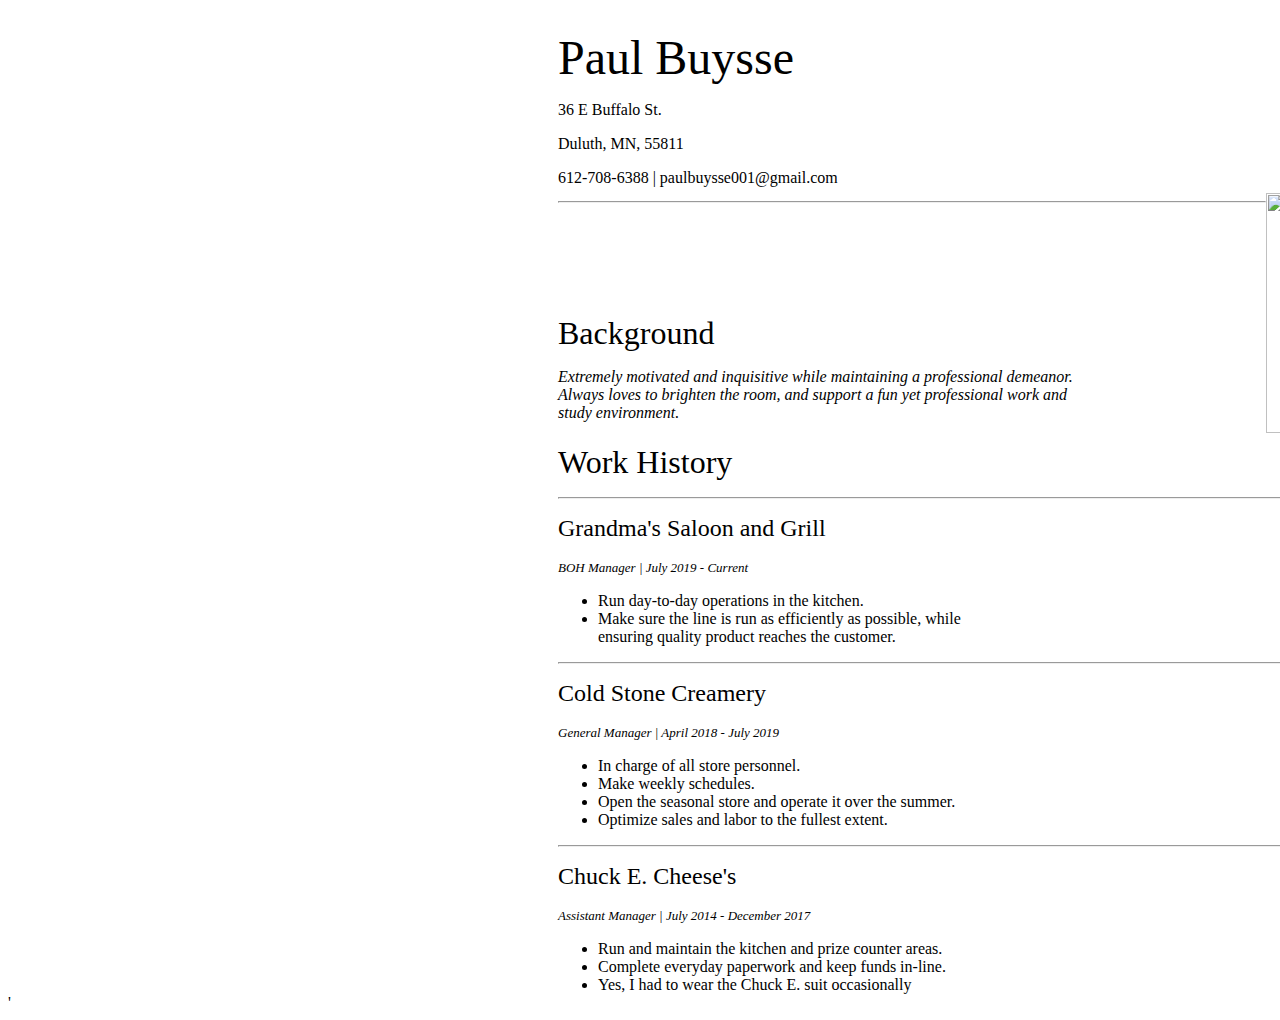
==== index.html @ 15b8af93 "Floating image maybe" ====
<!DOCTYPE html>
<html>
  <head>
    <div class="Top">
    <title>Paul Buysse</title>
      <link rel="stylesheet" href="style.css"/>
    <p><font size="+5">Paul Buysse</font></p>
      <p>36 E Buffalo St.</p>
      <p>Duluth, MN, 55811</p>
      <p>612-708-6388 | paulbuysse001@gmail.com</p>
    </div>
    <div class="Image">
    <img src=https://i.imgur.com/r6pnWRs.jpg height="240" width="240" style="float:right">
<hr>
    </div>
    <div class="Bio">
      <p><font size="+3">Background</font></p>
      <p><i>Extremely motivated and inquisitive while maintaining a professional demeanor. <br>
        Always loves to brighten the room, and support a fun yet professional work and <br>study environment.</i></p>
    </div>
  </head>
<br>
  <body>

    <div class="Work">
     <p><font size="+3">Work History</font></p>
<hr>
  <p><font size="+2">Grandma's Saloon and Grill</font></p>
  <p><font size="-1"><i>BOH Manager | 
       July 2019 - Current</i></font></p>
        <ul>
          <li>Run day-to-day operations in the kitchen.</li>
          <li>Make sure the line is run as efficiently as possible, while<br> ensuring quality product reaches the customer.</li>
        </ul>
<hr>
  <p><font size="+2">Cold Stone Creamery</font></p>
      <p><font size="-1"><i>General Manager | 
        April 2018 - July 2019</i></font></p>
        <ul>
          <li>In charge of all store personnel.</li>
          <li>Make weekly schedules.</li>
          <li>Open the seasonal store and operate it over the summer.</li>
          <li>Optimize sales and labor to the fullest extent.</li>
        </ul>
<hr>  
  <p><font size="+2">Chuck E. Cheese's</font></p>
  <p><font size="-1"><i>Assistant Manager | 
     July 2014 - December 2017</i></font></p>
         <ul>
          <li>Run and maintain the kitchen and prize counter areas.</li>
          <li>Complete everyday paperwork and keep funds in-line.</li>
          <li>Yes, I had to wear the Chuck E. suit occasionally</li>
         </ul>
    </div>
  </body>
</html>
'
---- style.css ----
.Bio {
  display: inline-block;
  margin-top: 6px;
  margin-right: 550px;
  margin-left: 550px;
  width: 75%;
  height: 100px;
}

.Top {
  display: inline-block;
  margin-top: 6px;
  margin-right: 550px;
  margin-left: 550px;
  width: 75%;
  height: 100px;
}

.Image{
  display: inline-block;
  margin-top: 6px;
  margin-right: 550px;
  margin-left: 550px;
  width: 75%;
  height: 100px;
}

.Work {
  display: inline-block;
  margin-top: 6px;
  margin-right: 550px;
  margin-left: 550px;
  width: 75%;
  height: 100px;
}
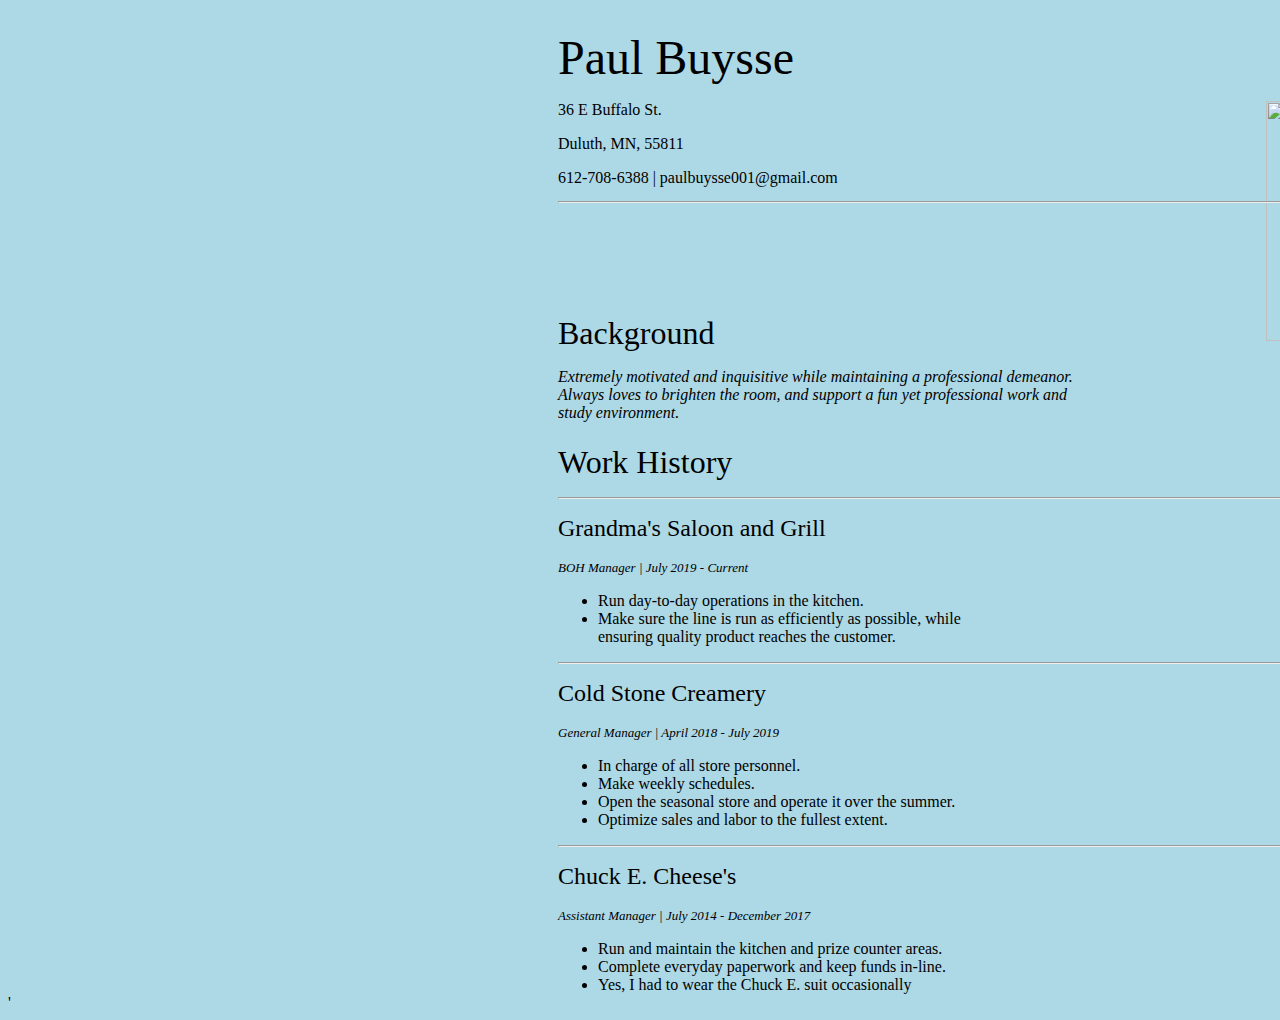
==== commit 4de0a77a: "Moved image" ====
--- a/index.html
+++ b/index.html
@@ -4,13 +4,12 @@
     <div class="Top">
     <title>Paul Buysse</title>
       <link rel="stylesheet" href="style.css"/>
-    <p><font size="+5">Paul Buysse</font></p>
+    <p><font size="+5">Paul Buysse</font></p><img src=https://i.imgur.com/r6pnWRs.jpg height="240" width="240" style="float:right">
       <p>36 E Buffalo St.</p>
       <p>Duluth, MN, 55811</p>
       <p>612-708-6388 | paulbuysse001@gmail.com</p>
     </div>
     <div class="Image">
-    <img src=https://i.imgur.com/r6pnWRs.jpg height="240" width="240" style="float:right">
 <hr>
     </div>
     <div class="Bio">
--- a/style.css
+++ b/style.css
@@ -34,3 +34,6 @@
   height: 100px;
 }
 
+body {
+  background-color: lightblue;
+}
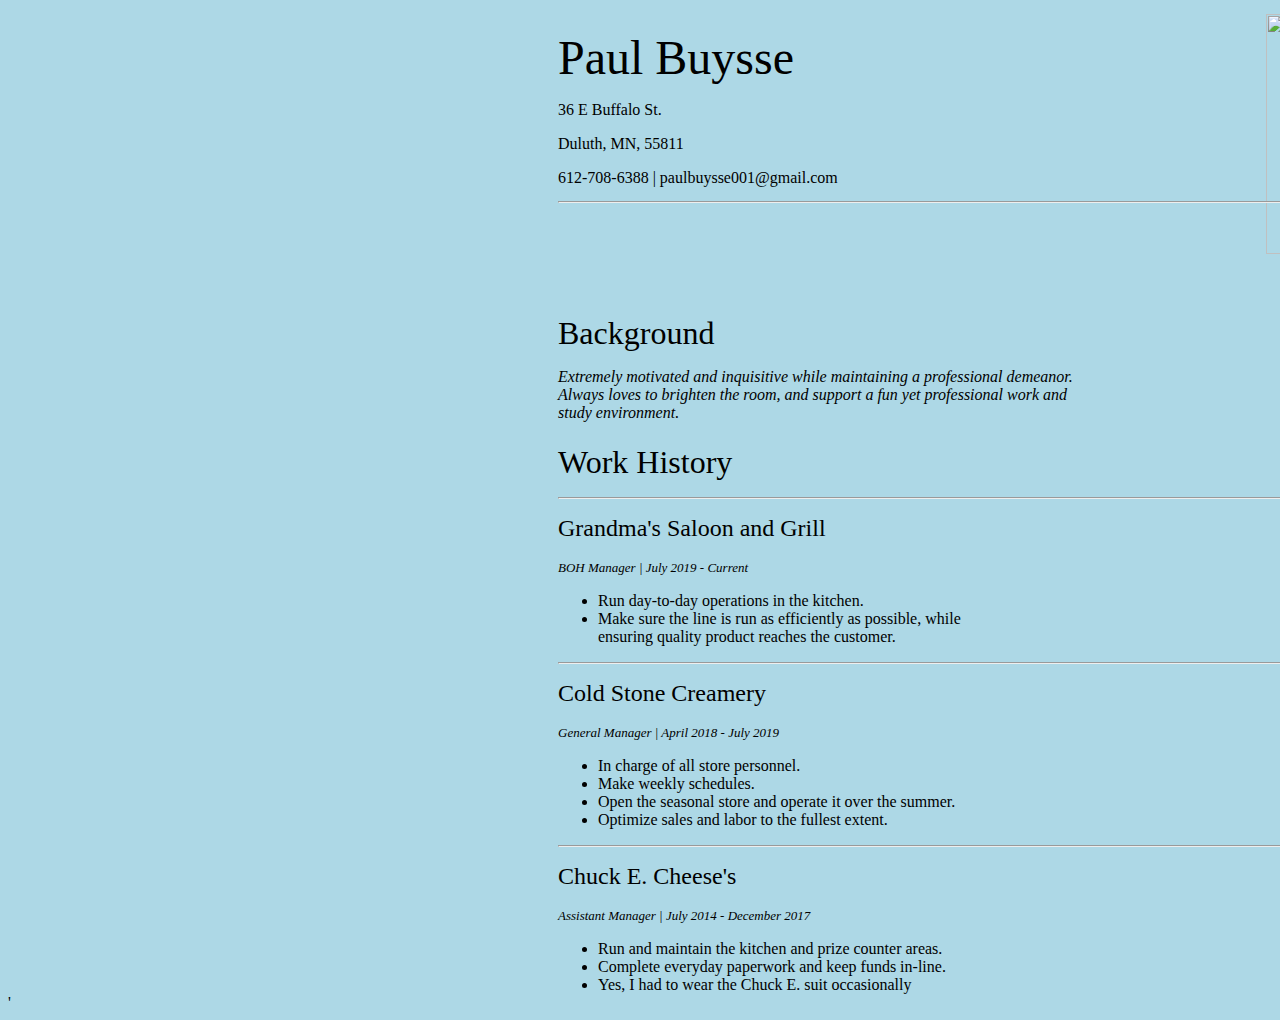
==== commit 96e28839: "EVEN MORE image moving" ====
--- a/index.html
+++ b/index.html
@@ -4,7 +4,8 @@
     <div class="Top">
     <title>Paul Buysse</title>
       <link rel="stylesheet" href="style.css"/>
-    <p><font size="+5">Paul Buysse</font></p><img src=https://i.imgur.com/r6pnWRs.jpg height="240" width="240" style="float:right">
+      <img src=https://i.imgur.com/r6pnWRs.jpg height="240" width="240" style="float:right">
+    <p><font size="+5">Paul Buysse</font></p>
       <p>36 E Buffalo St.</p>
       <p>Duluth, MN, 55811</p>
       <p>612-708-6388 | paulbuysse001@gmail.com</p>
--- a/style.css
+++ b/style.css
@@ -1,3 +1,7 @@
+body {
+  background-color: lightblue;
+}
+
 .Bio {
   display: inline-block;
   margin-top: 6px;
@@ -34,6 +38,3 @@
   height: 100px;
 }
 
-body {
-  background-color: lightblue;
-}
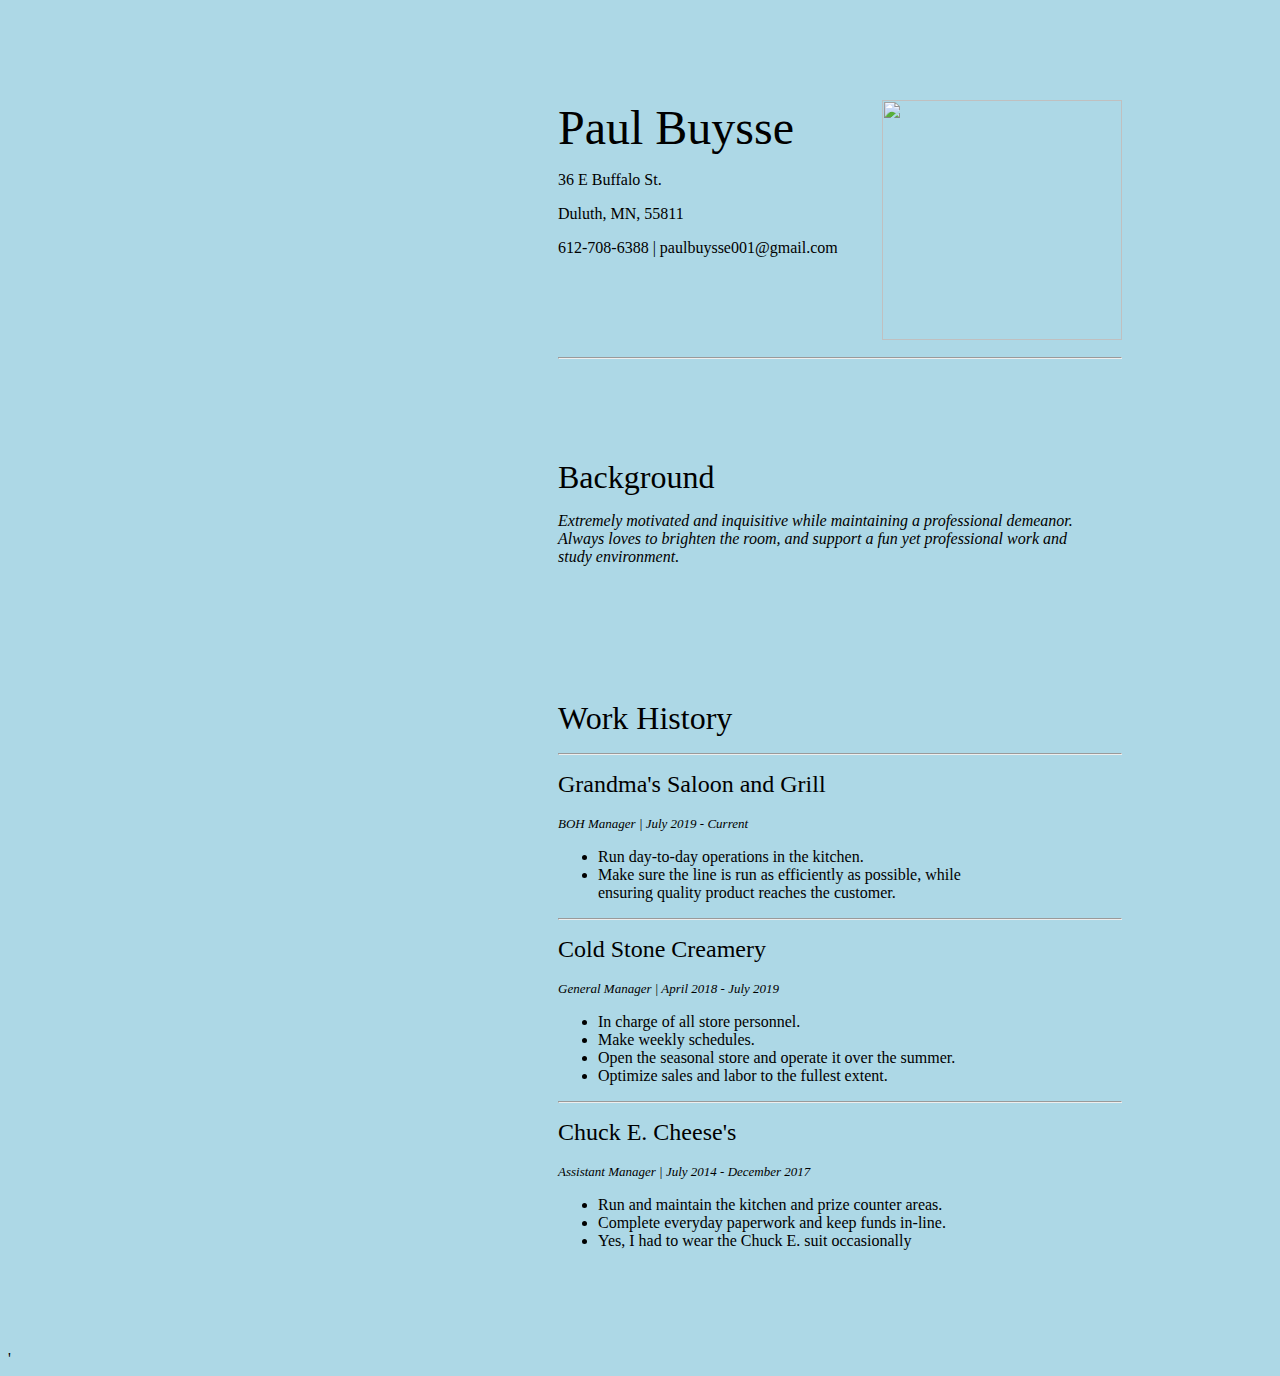
==== commit 7dd4e721: "Added image border back" ====
--- a/index.html
+++ b/index.html
@@ -4,7 +4,7 @@
     <div class="Top">
     <title>Paul Buysse</title>
       <link rel="stylesheet" href="style.css"/>
-      <img src=https://i.imgur.com/r6pnWRs.jpg height="240" width="240" style="float:right">
+      <img src=https://i.imgur.com/r6pnWRs.jpg height="240" width="240" style="float:right" style="border:10px outset silver;">
     <p><font size="+5">Paul Buysse</font></p>
       <p>36 E Buffalo St.</p>
       <p>Duluth, MN, 55811</p>
--- a/style.css
+++ b/style.css
@@ -3,38 +3,28 @@
 }
 
 .Bio {
-  display: inline-block;
-  margin-top: 6px;
-  margin-right: 550px;
+  margin-right: 150px;
   margin-left: 550px;
-  width: 75%;
-  height: 100px;
 }
 
 .Top {
-  display: inline-block;
-  margin-top: 6px;
-  margin-right: 550px;
+  margin-top: 100px;
+  margin-bottom: 100px;
+  margin-right: 150px;
   margin-left: 550px;
-  width: 75%;
-  height: 100px;
 }
 
 .Image{
-  display: inline-block;
-  margin-top: 6px;
-  margin-right: 550px;
+  margin-top: 100px;
+  margin-bottom: 100px;
+  margin-right: 150px;
   margin-left: 550px;
-  width: 75%;
-  height: 100px;
 }
 
 .Work {
-  display: inline-block;
-  margin-top: 6px;
-  margin-right: 550px;
+  margin-top: 100px;
+  margin-bottom: 100px;
+  margin-right: 150px;
   margin-left: 550px;
-  width: 75%;
-  height: 100px;
 }
 
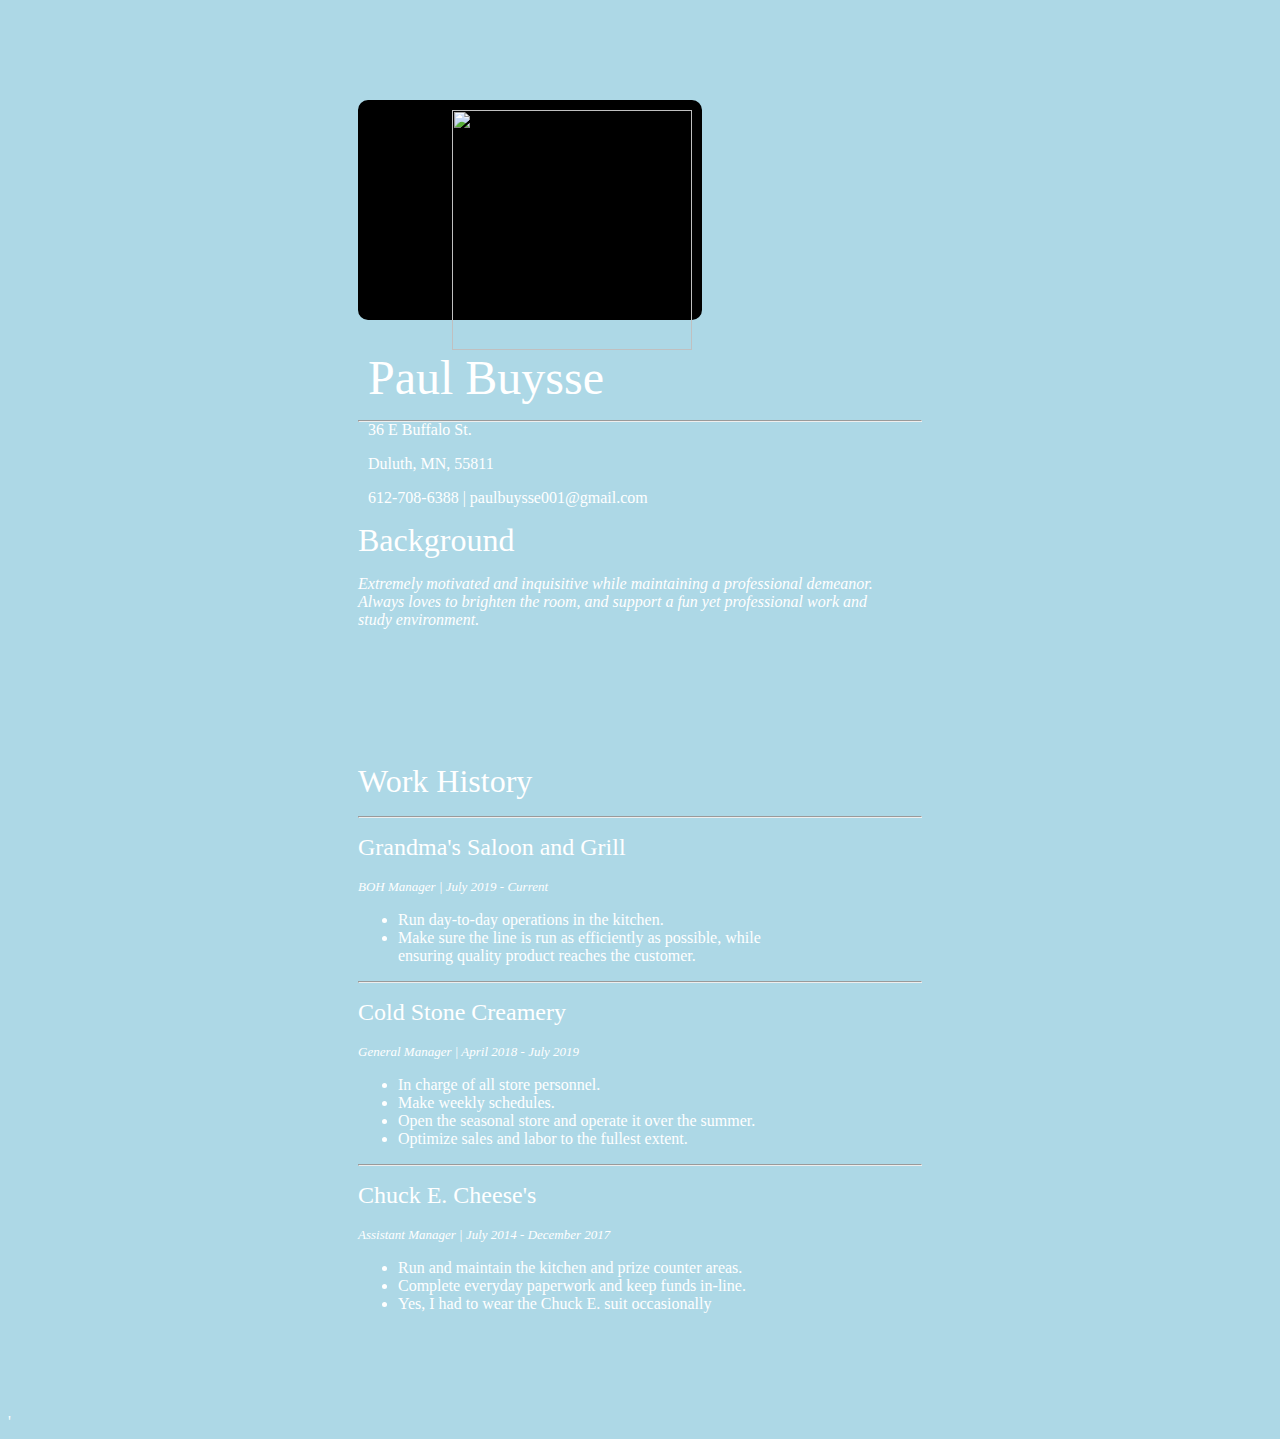
==== commit 1eff6107: "Jk, no border anymore" ====
--- a/index.html
+++ b/index.html
@@ -4,7 +4,7 @@
     <div class="Top">
     <title>Paul Buysse</title>
       <link rel="stylesheet" href="style.css"/>
-      <img src=https://i.imgur.com/r6pnWRs.jpg height="240" width="240" style="float:right" style="border:10px outset silver;">
+      <img src=https://i.imgur.com/r6pnWRs.jpg height="240" width="240" style="float:right">
     <p><font size="+5">Paul Buysse</font></p>
       <p>36 E Buffalo St.</p>
       <p>Duluth, MN, 55811</p>
--- a/style.css
+++ b/style.css
@@ -2,29 +2,40 @@
   background-color: lightblue;
 }
 
+body {
+  color: white;
+}
+
 .Bio {
-  margin-right: 150px;
-  margin-left: 550px;
+  margin-right: 350px;
+  margin-left: 350px;
 }
 
 .Top {
   margin-top: 100px;
   margin-bottom: 100px;
-  margin-right: 150px;
-  margin-left: 550px;
+  margin-right: 350px;
+  margin-left: 350px;
 }
 
 .Image{
   margin-top: 100px;
   margin-bottom: 100px;
-  margin-right: 150px;
-  margin-left: 550px;
+  margin-right: 350px;
+  margin-left: 350px;
 }
 
 .Work {
   margin-top: 100px;
   margin-bottom: 100px;
-  margin-right: 150px;
-  margin-left: 550px;
+  margin-right: 350px;
+  margin-left: 350px;
 }
 
+.Top{
+    border:10px solid #000;
+    border-radius: 10px 10px 10px 10px;
+    width: 324px;
+    height: 200px;
+    background-color:#000;
+}
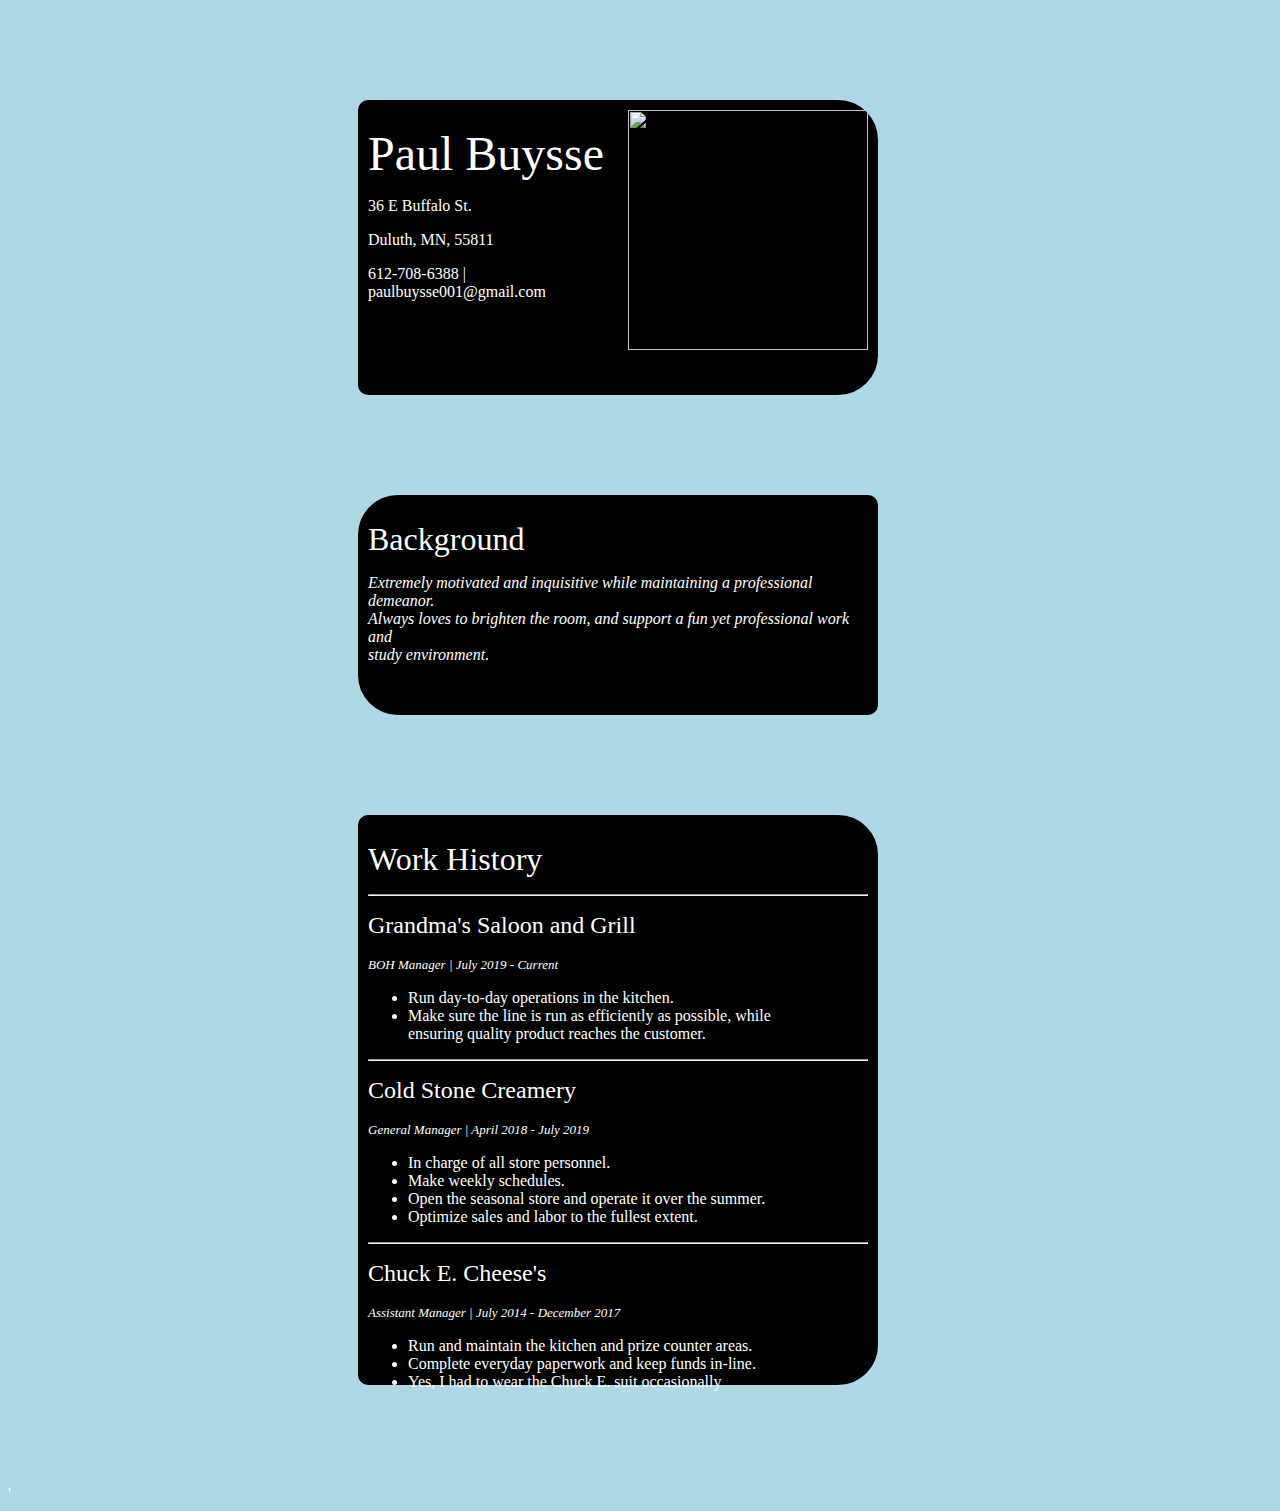
==== commit 321373b2: "Removed some breaks and lines" ====
--- a/index.html
+++ b/index.html
@@ -11,7 +11,6 @@
       <p>612-708-6388 | paulbuysse001@gmail.com</p>
     </div>
     <div class="Image">
-<hr>
     </div>
     <div class="Bio">
       <p><font size="+3">Background</font></p>
@@ -19,7 +18,6 @@
         Always loves to brighten the room, and support a fun yet professional work and <br>study environment.</i></p>
     </div>
   </head>
-<br>
   <body>
 
     <div class="Work">
--- a/style.css
+++ b/style.css
@@ -34,8 +34,24 @@
 
 .Top{
     border:10px solid #000;
-    border-radius: 10px 10px 10px 10px;
-    width: 324px;
+    border-radius: 10px 40px 40px 10px;
+    width: 500px;
+    height: 275px;
+    background-color:#000;
+}
+
+.Bio{
+    border:10px solid #000;
+    border-radius: 40px 10px 10px 40px;
+    width: 500px;
     height: 200px;
     background-color:#000;
 }
+
+.Work{
+    border:10px solid #000;
+    border-radius: 10px 40px 40px 10px;
+    width: 500px;
+    height: 550px;
+    background-color:#000;
+}
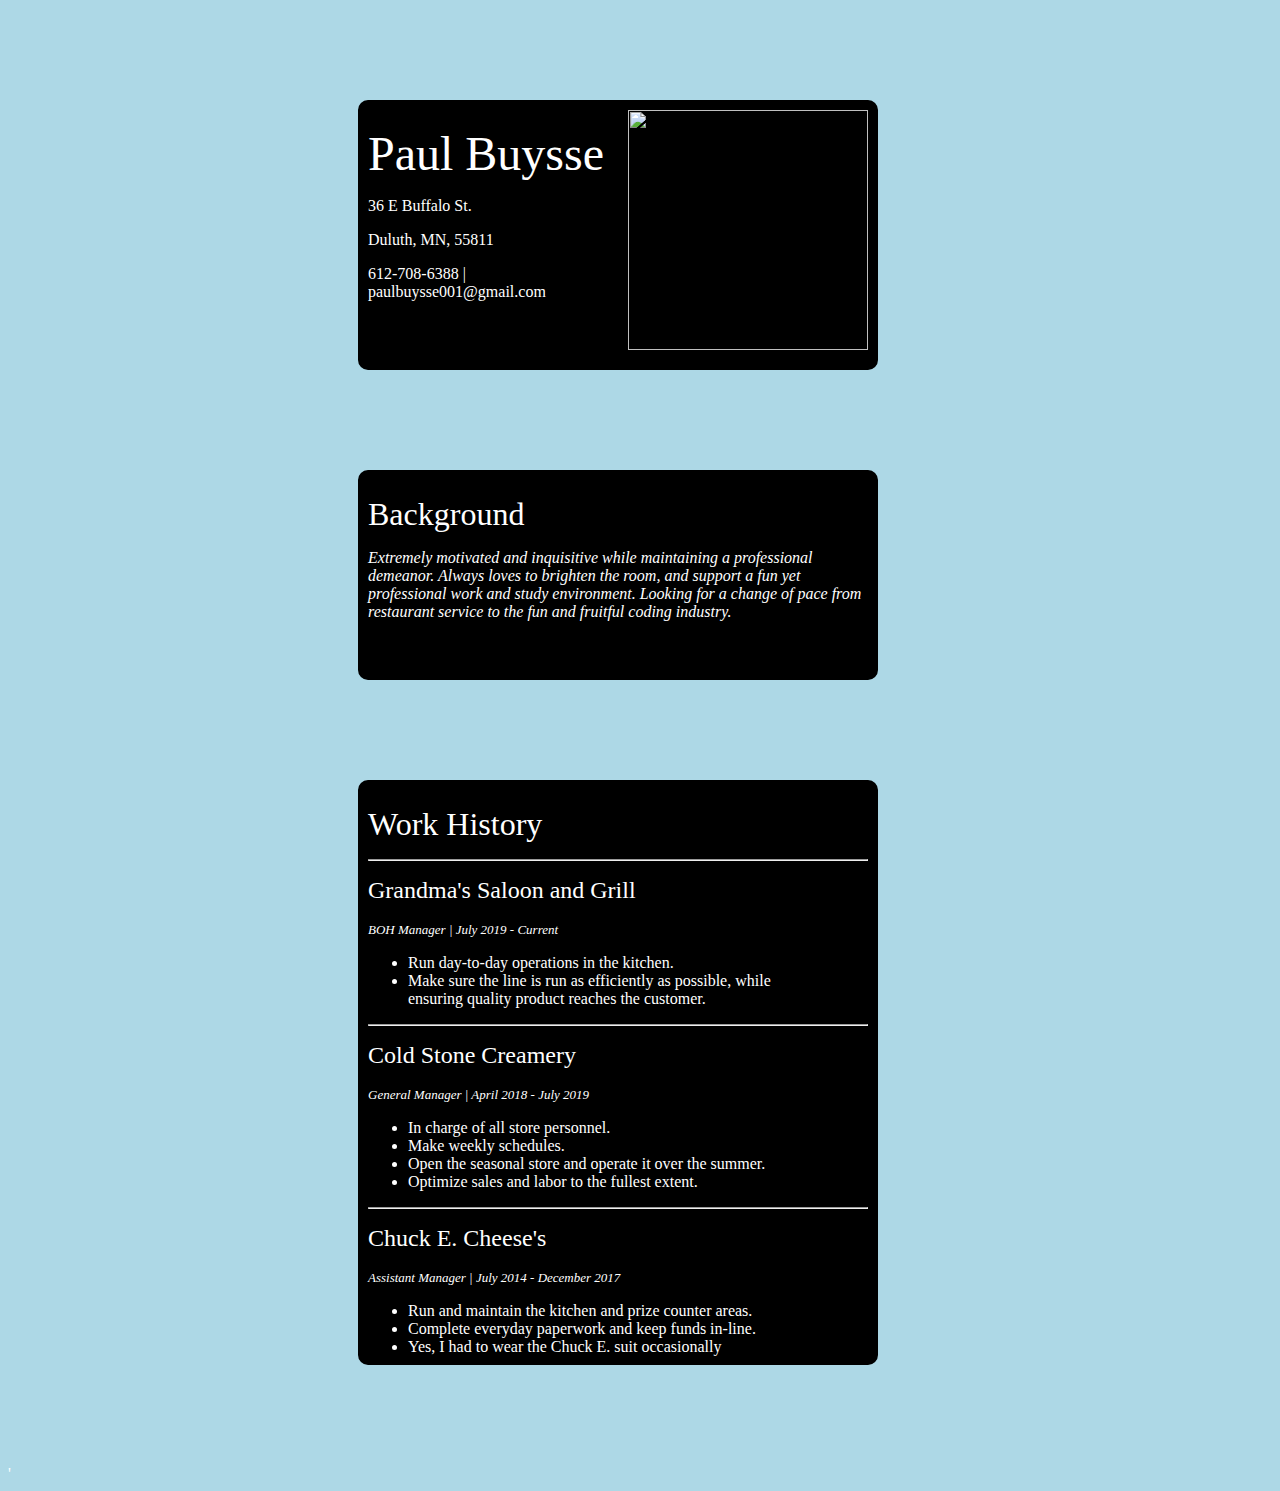
==== commit 14fd7744: "Added text to bio" ====
--- a/index.html
+++ b/index.html
@@ -14,8 +14,9 @@
     </div>
     <div class="Bio">
       <p><font size="+3">Background</font></p>
-      <p><i>Extremely motivated and inquisitive while maintaining a professional demeanor. <br>
-        Always loves to brighten the room, and support a fun yet professional work and <br>study environment.</i></p>
+      <p><i>Extremely motivated and inquisitive while maintaining a professional demeanor.
+        Always loves to brighten the room, and support a fun yet professional work and study environment.
+        Looking for a change of pace from restaurant service to the fun and fruitful coding industry.</i></p>
     </div>
   </head>
   <body>
--- a/style.css
+++ b/style.css
@@ -34,24 +34,24 @@
 
 .Top{
     border:10px solid #000;
-    border-radius: 10px 40px 40px 10px;
+    border-radius: 10px 10px 10px 10px;
     width: 500px;
-    height: 275px;
+    height: 250px;
     background-color:#000;
 }
 
 .Bio{
     border:10px solid #000;
-    border-radius: 40px 10px 10px 40px;
+    border-radius: 10px 10px 10px 10px;
     width: 500px;
-    height: 200px;
+    height: 190px;
     background-color:#000;
 }
 
 .Work{
     border:10px solid #000;
-    border-radius: 10px 40px 40px 10px;
+    border-radius: 10px 10px 10px 10px;
     width: 500px;
-    height: 550px;
+    height: 565px;
     background-color:#000;
 }
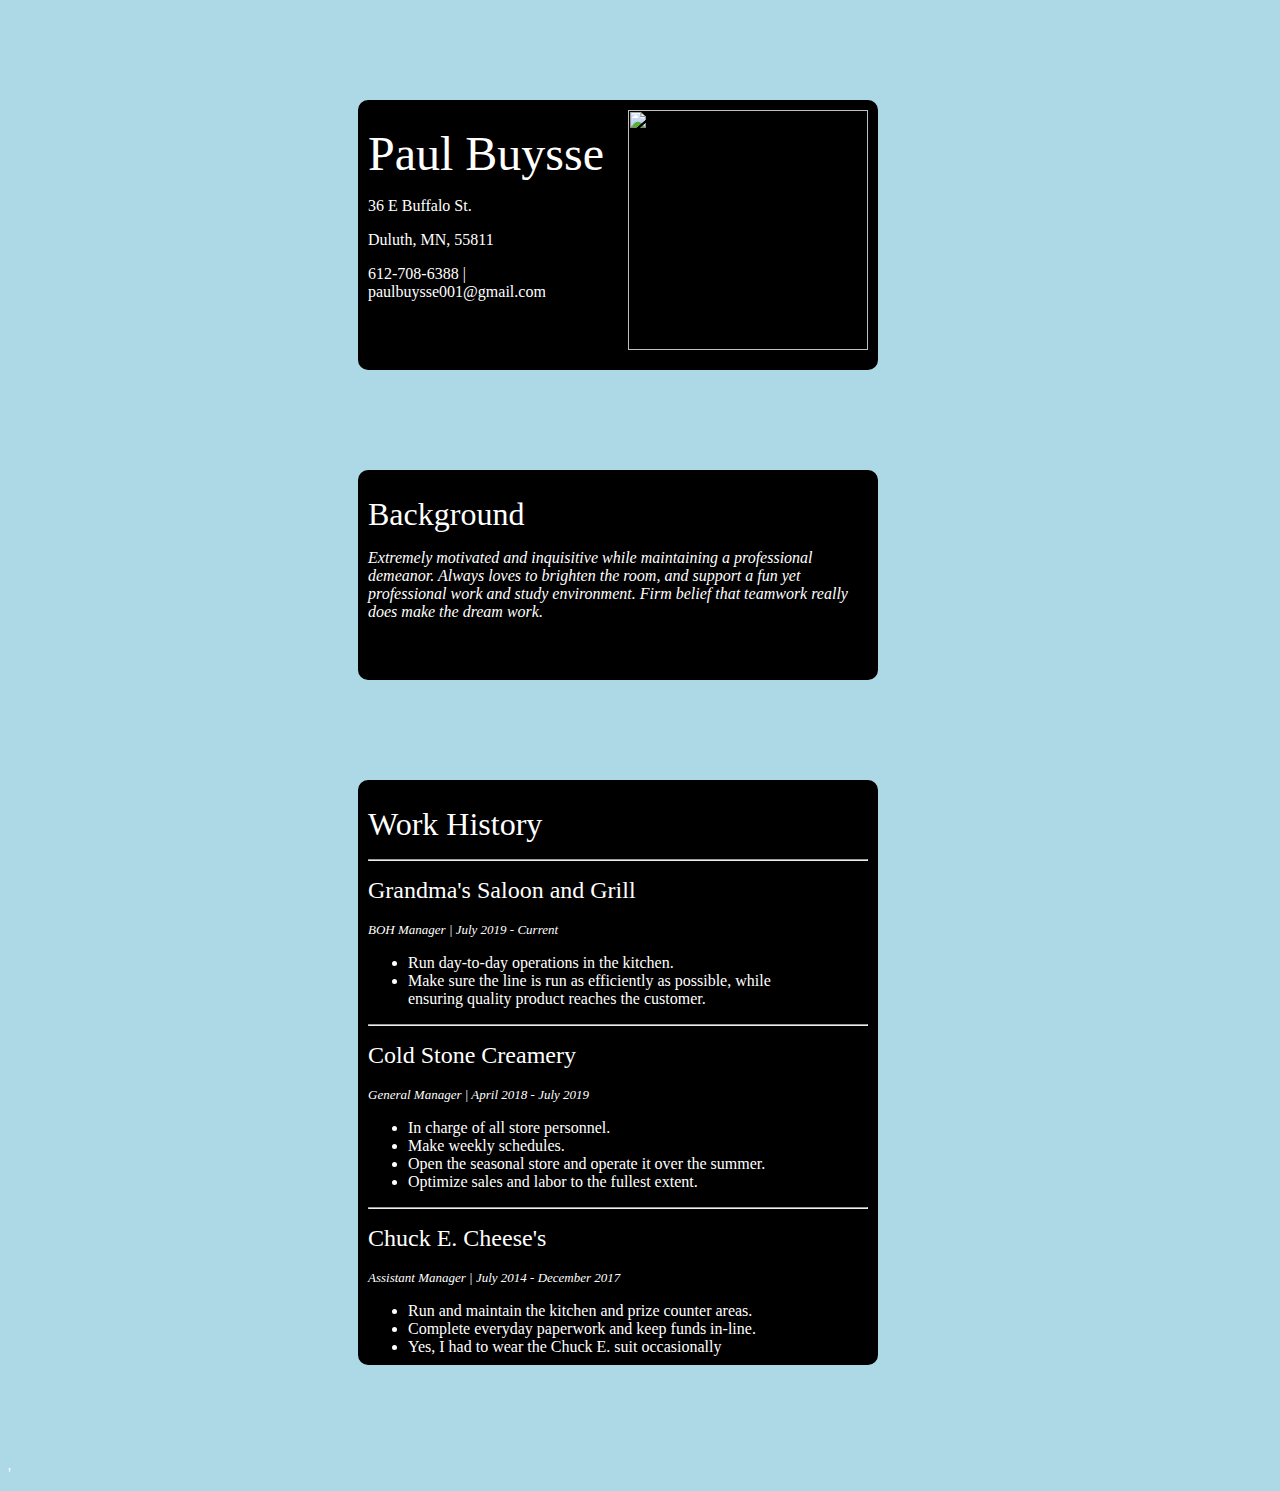
==== commit 51c367cc: "Changed the text again" ====
--- a/index.html
+++ b/index.html
@@ -16,7 +16,7 @@
       <p><font size="+3">Background</font></p>
       <p><i>Extremely motivated and inquisitive while maintaining a professional demeanor.
         Always loves to brighten the room, and support a fun yet professional work and study environment.
-        Looking for a change of pace from restaurant service to the fun and fruitful coding industry.</i></p>
+        Firm belief that teamwork really does make the dream work.</i></p>
     </div>
   </head>
   <body>
